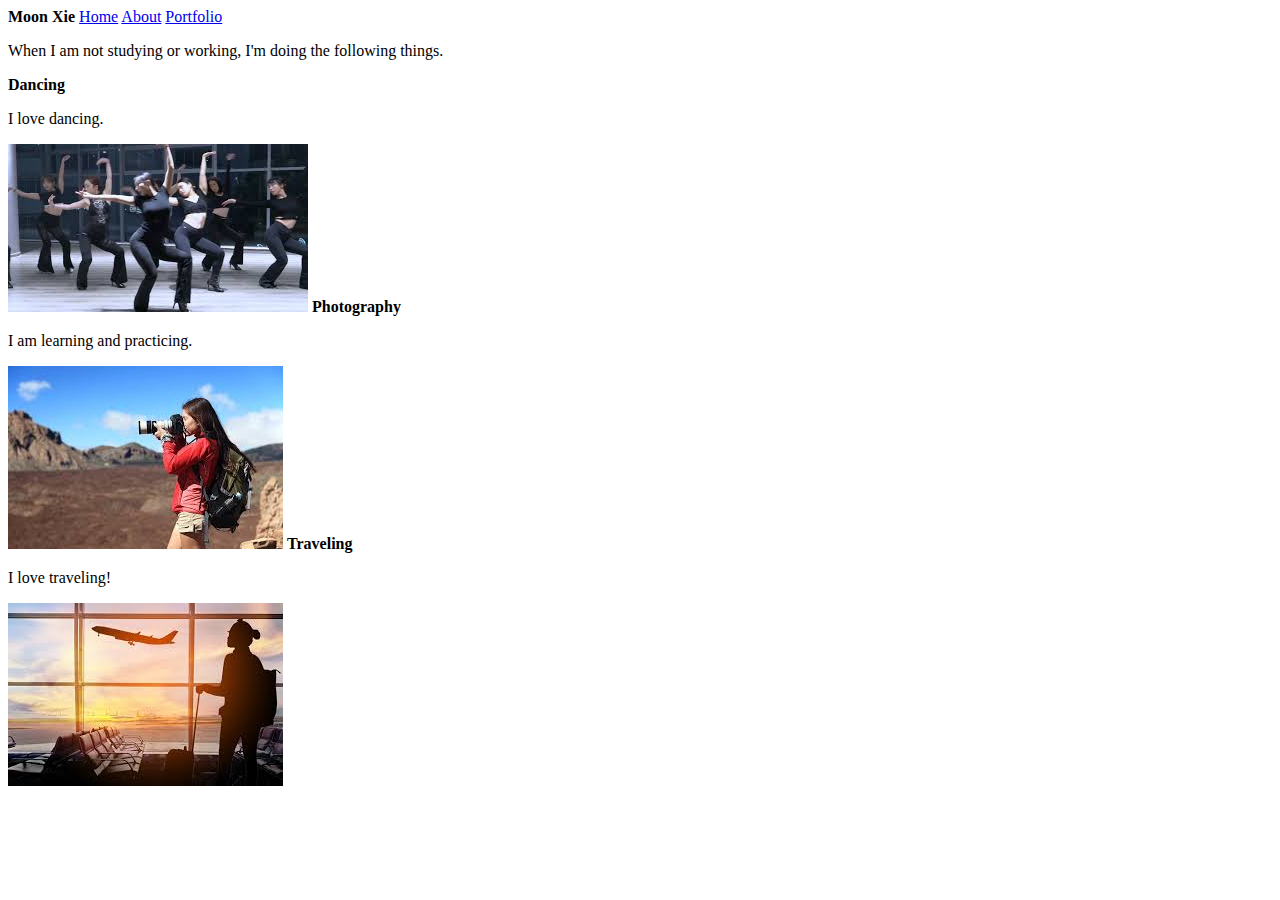
==== about.html @ ec863e91 "Added feature-B with editing about.html" ====
<!DOCTYPE html>
<html lang="en">
<head>
    <meta charset="UTF-8">
    <meta name="viewport" content="width=device-width, initial-scale=1.0">
    <title>Personal_Site_About</title>
</head>
<body>
    <nav>
        <b>Moon Xie</b>
        <a href="index.html">Home</a>
        <a href="about.html">About</a>
        <a href="portfolio.html">Portfolio</a>
    </nav>
    <p>When I am not studying or working, I'm doing the following things.</p>
    <b>Dancing</b>
    <p>I love dancing.</p>
    <img src="dancing.jpeg" alt="dancing">
    <b>Photography</b>
    <p>I am learning and practicing.</p>
    <img src="photography.jpeg" alt="photography">
    <b>Traveling</b>
    <p>I love traveling!</p>
    <img src="travel.jpeg" alt="traveling">
</body>
</html>
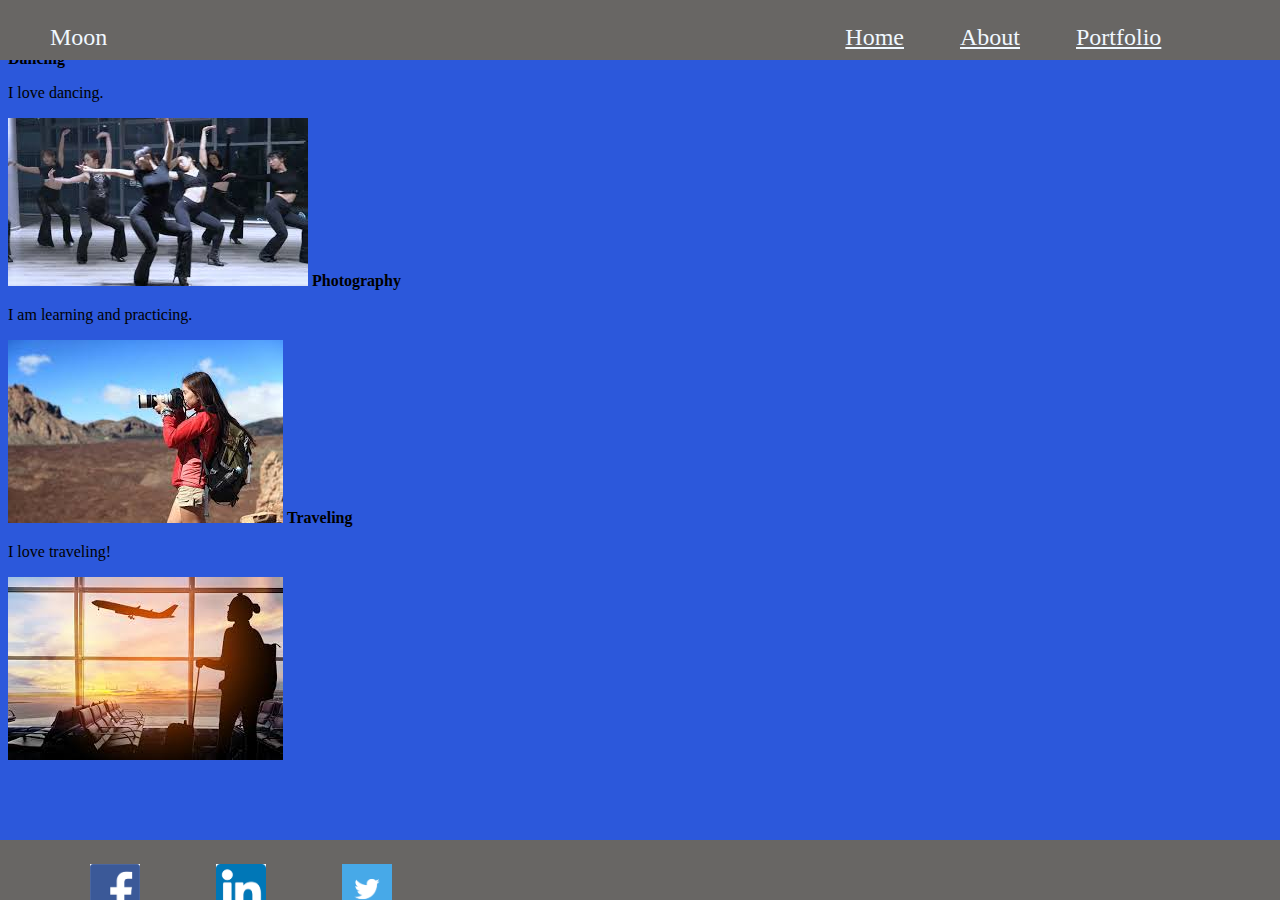
==== commit b8fcc962: "Added feature-F with updating CSS" ====
--- a/about.html
+++ b/about.html
@@ -4,23 +4,54 @@
     <meta charset="UTF-8">
     <meta name="viewport" content="width=device-width, initial-scale=1.0">
     <title>Personal_Site_About</title>
+    <link rel="stylesheet" href="style.css">
+    <script src="javascript.js"></script>
 </head>
 <body>
     <nav>
-        <b>Moon Xie</b>
-        <a href="index.html">Home</a>
-        <a href="about.html">About</a>
-        <a href="portfolio.html">Portfolio</a>
+        <ul type="none">
+            <li id="staffName">Moon</li>
+            <li>
+                <a class="navbar-item" href="index.html">Home</a>
+            </li>
+            <li>
+                <a class="navbar-item" href="about.html">About</a>
+            </li>
+            <li>
+                <a class="navbar-item" href="portfolio.html">Portfolio</a>
+            </li>
+        </ul>
     </nav>
-    <p>When I am not studying or working, I'm doing the following things.</p>
-    <b>Dancing</b>
-    <p>I love dancing.</p>
-    <img src="dancing.jpeg" alt="dancing">
-    <b>Photography</b>
-    <p>I am learning and practicing.</p>
-    <img src="photography.jpeg" alt="photography">
-    <b>Traveling</b>
-    <p>I love traveling!</p>
-    <img src="travel.jpeg" alt="traveling">
+    <section>
+        <p>When I am not studying or working, I'm doing the following things.</p>
+        <b>Dancing</b>
+        <p>I love dancing.</p>
+        <img src="dancing.jpeg" alt="dancing">
+        <b>Photography</b>
+        <p>I am learning and practicing.</p>
+        <img src="photography.jpeg" alt="photography">
+        <b>Traveling</b>
+        <p>I love traveling!</p>
+        <img src="travel.jpeg" alt="traveling">
+    </section>
+    <footer>
+        <ul type="none">
+            <li>
+                <a href="https://www.facebook.com/">
+                    <img src="facebook.png" alt="Facebook" height="50px">
+                </a>
+            </li>
+            <li>
+                <a href="https://www.facebook.com/">
+                    <img src="ins.png" alt="Ins" height="50px">
+                </a>
+            </li>
+            <li>
+                <a href="https://www.facebook.com/">
+                    <img src="twitter.png" alt="Twitter" height="50px">
+                </a>
+            </li>
+        </ul>
+    </footer>
 </body>
 </html>--- a/style.css
+++ b/style.css
@@ -0,0 +1,66 @@
+body {
+    background-color: rgb(44, 88, 219);
+}
+nav{
+    background-color: rgb(104, 102, 100);
+    font-size: 150%;
+    vertical-align: middle;
+    height: 60px;
+    width: 100%;
+    position: fixed;
+    left: 0px;
+    right: 0px;
+    top: 0px;
+    
+}
+nav ul{
+    background-color: rgb(104, 102, 100);
+
+}
+nav li {
+    margin-left: 50px;
+    display: inline-block;
+    background-color: rgb(104, 102, 100);
+}
+#staffName{
+    color: aliceblue;
+    margin-left: 10px;
+    margin-right: 55%;
+}
+.navbar-item{
+    background-color: rgb(104, 102, 100);
+    color: aliceblue;
+}
+footer{
+    background-color: rgb(104, 102, 100);
+    font-size: 150%;
+    vertical-align: middle;
+    height: 60px;
+    width: 100%;
+    position: fixed;
+    left: 0px;
+    right: 0px;
+    bottom: 0px;
+}
+footer ul{
+    background-color: rgb(104, 102, 100);
+}
+footer li{
+        display: inline-block;
+        background-color: rgb(104, 102,100);
+        margin-right: 20px;
+        margin-left: 50px;
+}
+.footer-item{
+    background-color: rgb(104, 102, 100);
+}
+.container{
+    background-color: aqua;
+    width: 100%;
+    margin-top: 80px;
+    position: relative
+    ;
+}
+.box1{
+    background-color: blue;
+}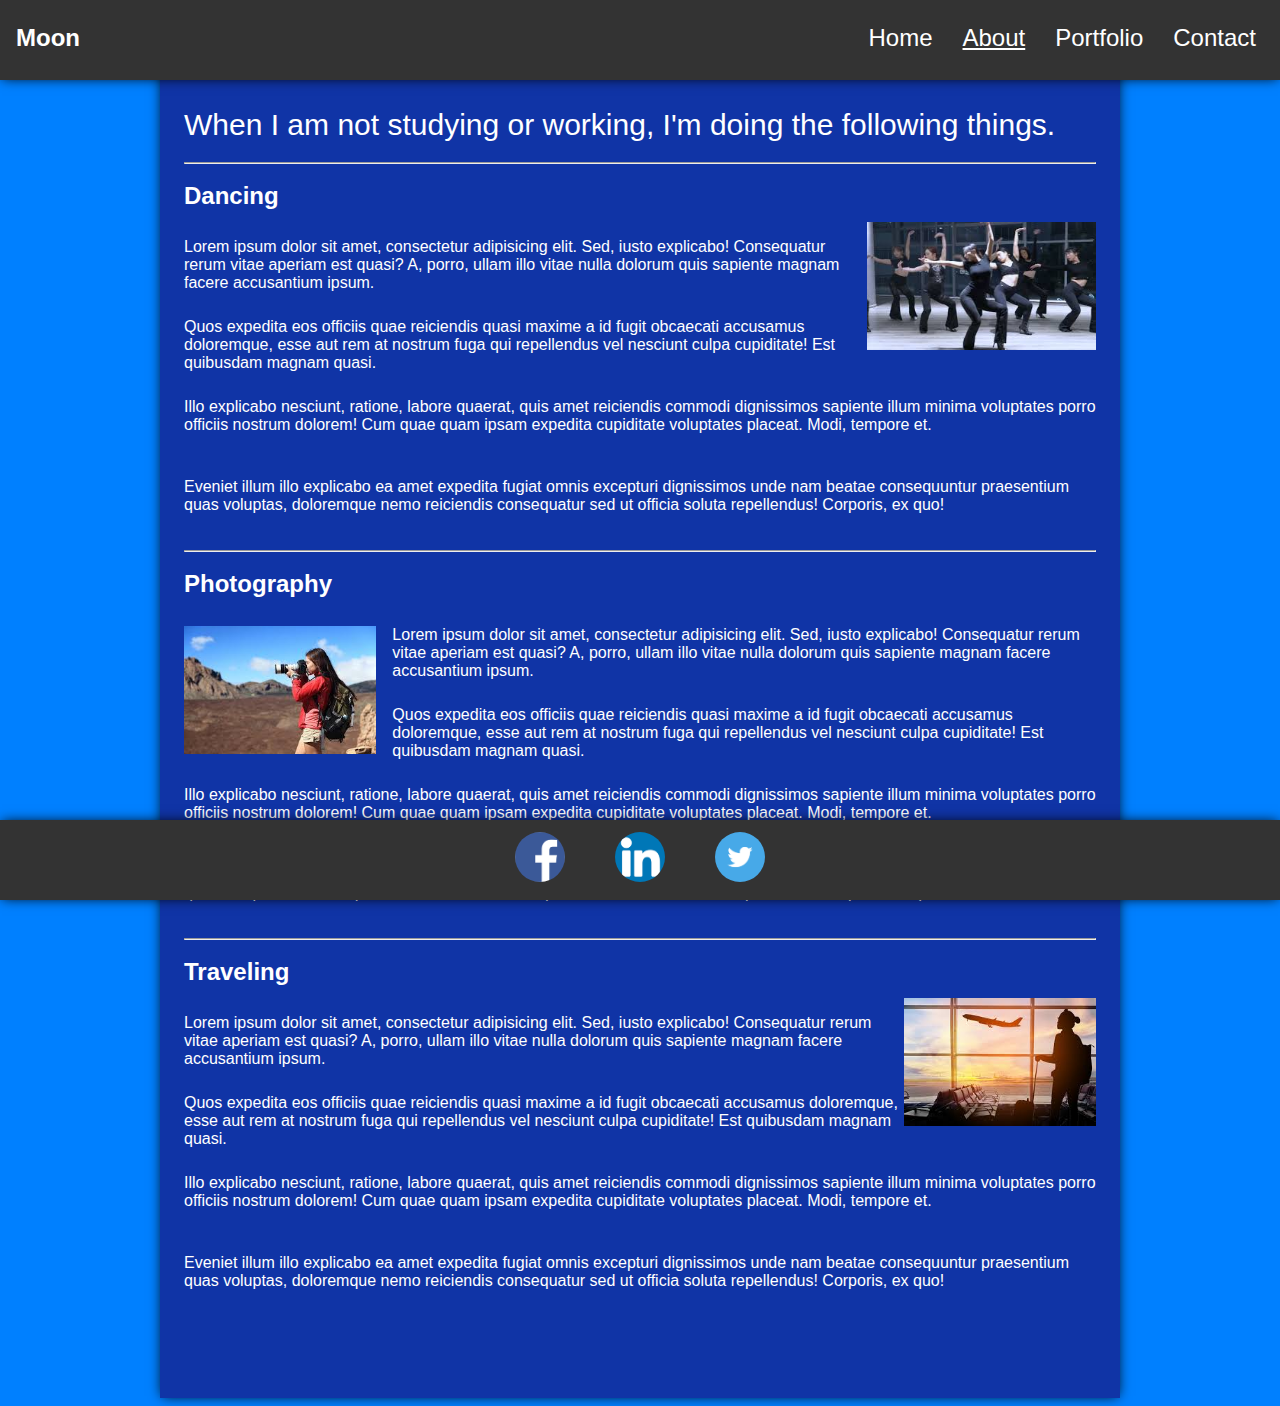
==== commit d3d88015: "Added Feature-CSS with all html" ====
--- a/about.html
+++ b/about.html
@@ -6,52 +6,170 @@
     <title>Personal_Site_About</title>
     <link rel="stylesheet" href="style.css">
     <script src="javascript.js"></script>
+    <style>
+        main {
+            margin: 80px 24px;
+        }
+        h1 {
+            font-size: 30px;
+            font-weight: 100;
+        }
+        main img {
+            height: 128px;
+        }
+        h2 {
+            margin: 10px 0px 10px 0px;
+        }
+        .box {
+            display: grid;
+            grid-template-rows: 50px 80px 80px 80px 80px ;
+            grid-template-columns: 3fr 1fr 1fr;
+        }
+        .boxitem1 {
+            grid-column: 1/5;
+            grid-row: 1/2;
+        }
+        .boxitem2 {
+            grid-column: 1/4;
+            grid-row: 2/3;
+        }
+        .boxitem3 {
+            grid-column: 1/4;
+            grid-row: 3/4;
+        }
+        .boxitem4 {
+            grid-column: 1/5;
+            grid-row: 4/5;
+        }
+        .boxitem5 {
+            grid-column: 1/5;
+            grid-row: 5/6;
+        }
+        .boxitem6 {
+            grid-column-end: 5;
+            grid-row:2/4 ;
+        }
+        .box1 {
+            display: grid;
+            grid-template-rows: 50px 80px 80px 80px 80px ;
+            grid-template-columns: 1fr 1fr 3fr;
+        }
+        .boxitem7 {
+            grid-column: 1/4;
+            grid-row: 1/2 ;
+        }
+        .boxitem8 {
+            grid-column: 2/4;
+            grid-row: 2/3 ;
+            margin-left: 16px;
+        }
+        .boxitem9 {
+            grid-column: 2/4;
+            grid-row: 3/4 ;
+            margin-left: 16px;
+        }
+        .boxitem10 {
+            grid-column: 1/4;
+            grid-row: 4/5 ;
+        }
+        .boxitem11 {
+            grid-column: 1/4;
+            grid-row: 5/6 ;
+        }
+        .boxitem12 {
+            grid-column: 1/2;
+            grid-row: 2/4 ;
+            margin:16px 0px 16px 0px ;
+        }
+
+    </style>
 </head>
 <body>
     <nav>
         <ul type="none">
             <li id="staffName">Moon</li>
-            <li>
-                <a class="navbar-item" href="index.html">Home</a>
-            </li>
-            <li>
-                <a class="navbar-item" href="about.html">About</a>
-            </li>
-            <li>
-                <a class="navbar-item" href="portfolio.html">Portfolio</a>
-            </li>
+            <div class="link">
+                <li>
+                    <a href="index.html">Home</a>
+                </li>
+                <li>
+                    <a class="current" href="about.html">About</a>
+                </li>
+                <li>
+                    <a href="portfolio.html">Portfolio</a>
+                </li>
+                <li>
+                    <a href="contact.html">Contact</a>
+                </li>
+            </div>
         </ul>
     </nav>
-    <section>
-        <p>When I am not studying or working, I'm doing the following things.</p>
-        <b>Dancing</b>
-        <p>I love dancing.</p>
-        <img src="dancing.jpeg" alt="dancing">
-        <b>Photography</b>
-        <p>I am learning and practicing.</p>
-        <img src="photography.jpeg" alt="photography">
-        <b>Traveling</b>
-        <p>I love traveling!</p>
-        <img src="travel.jpeg" alt="traveling">
-    </section>
+    <main>
+        <h1>
+            When I am not studying or working, I'm doing the following things.
+        </h1>
+        <hr>
+        <div class="box">
+            <h2 class="boxitem1">Dancing</h2>
+            <p class="boxitem2">
+                Lorem ipsum dolor sit amet, consectetur adipisicing elit. Sed, iusto explicabo! Consequatur rerum vitae aperiam est quasi? A, porro, ullam illo vitae nulla dolorum quis sapiente magnam facere accusantium ipsum.
+            </p>
+            <p class="boxitem3">
+                Quos expedita eos officiis quae reiciendis quasi maxime a id fugit obcaecati accusamus doloremque, esse aut rem at nostrum fuga qui repellendus vel nesciunt culpa cupiditate! Est quibusdam magnam quasi.
+            </p>
+            <p class="boxitem4">
+                Illo explicabo nesciunt, ratione, labore quaerat, quis amet reiciendis commodi dignissimos sapiente illum minima voluptates porro officiis nostrum dolorem! Cum quae quam ipsam expedita cupiditate voluptates placeat. Modi, tempore et.
+            </p>
+            <p class="boxitem5">
+                Eveniet illum illo explicabo ea amet expedita fugiat omnis excepturi dignissimos unde nam beatae consequuntur praesentium quas voluptas, doloremque nemo reiciendis consequatur sed ut officia soluta repellendus! Corporis, ex quo!
+            </p>
+            <img class="boxitem6" src="dancing.jpeg" alt="dancing">
+        </div>
+        <hr>
+        <div class="box1">
+            <h2 class="boxitem7">Photography</h2>
+            <p class="boxitem8">
+                Lorem ipsum dolor sit amet, consectetur adipisicing elit. Sed, iusto explicabo! Consequatur rerum vitae aperiam est quasi? A, porro, ullam illo vitae nulla dolorum quis sapiente magnam facere accusantium ipsum.
+            </p>
+            <p class="boxitem9">
+                Quos expedita eos officiis quae reiciendis quasi maxime a id fugit obcaecati accusamus doloremque, esse aut rem at nostrum fuga qui repellendus vel nesciunt culpa cupiditate! Est quibusdam magnam quasi.
+            </p>
+            <p class="boxitem10">
+                Illo explicabo nesciunt, ratione, labore quaerat, quis amet reiciendis commodi dignissimos sapiente illum minima voluptates porro officiis nostrum dolorem! Cum quae quam ipsam expedita cupiditate voluptates placeat. Modi, tempore et.
+            </p>
+            <p class="boxitem11">
+                Eveniet illum illo explicabo ea amet expedita fugiat omnis excepturi dignissimos unde nam beatae consequuntur praesentium quas voluptas, doloremque nemo reiciendis consequatur sed ut officia soluta repellendus! Corporis, ex quo!
+            </p>
+            <img class="boxitem12" src="photography.jpeg" alt="photography">
+        </div>
+        <hr>
+        <div class="box">
+            <h2 class="boxitem1">Traveling</h2>
+            <p class="boxitem2">
+                Lorem ipsum dolor sit amet, consectetur adipisicing elit. Sed, iusto explicabo! Consequatur rerum vitae aperiam est quasi? A, porro, ullam illo vitae nulla dolorum quis sapiente magnam facere accusantium ipsum.
+            </p>
+            <p class="boxitem3">
+                Quos expedita eos officiis quae reiciendis quasi maxime a id fugit obcaecati accusamus doloremque, esse aut rem at nostrum fuga qui repellendus vel nesciunt culpa cupiditate! Est quibusdam magnam quasi.
+            </p>
+            <p class="boxitem4">
+                Illo explicabo nesciunt, ratione, labore quaerat, quis amet reiciendis commodi dignissimos sapiente illum minima voluptates porro officiis nostrum dolorem! Cum quae quam ipsam expedita cupiditate voluptates placeat. Modi, tempore et.
+            </p>
+            <p class="boxitem5">
+                Eveniet illum illo explicabo ea amet expedita fugiat omnis excepturi dignissimos unde nam beatae consequuntur praesentium quas voluptas, doloremque nemo reiciendis consequatur sed ut officia soluta repellendus! Corporis, ex quo!
+            </p>
+            <img class="boxitem6" src="travel.jpeg" alt="traveling">
+        </div>
+    </main>
     <footer>
-        <ul type="none">
-            <li>
-                <a href="https://www.facebook.com/">
-                    <img src="facebook.png" alt="Facebook" height="50px">
-                </a>
-            </li>
-            <li>
-                <a href="https://www.facebook.com/">
-                    <img src="ins.png" alt="Ins" height="50px">
-                </a>
-            </li>
-            <li>
-                <a href="https://www.facebook.com/">
-                    <img src="twitter.png" alt="Twitter" height="50px">
-                </a>
-            </li>
-        </ul>
+        <a class="fitem1" href="https://www.facebook.com/">
+            <img src="facebook.png" alt="Facebook" height="50px">
+        </a>
+        <a class="fitem2" href="https://www.facebook.com/">
+            <img src="ins.png" alt="Ins" height="50px">
+        </a>
+        <a class="fitem3" href="https://www.facebook.com/">
+            <img src="twitter.png" alt="Twitter" height="50px">
+        </a>
     </footer>
 </body>
 </html>--- a/style.css
+++ b/style.css
@@ -1,66 +1,87 @@
+html {
+    background-color: #0080ff;
+    font-family: sans-serif;
+    display: flex;
+    justify-content: center;
+}
+* {
+    color: white;
+}
+
 body {
-    background-color: rgb(44, 88, 219);
+    background-color: #1034a6;
+    width: 960px;
+    box-shadow: 0 0 12px -2px black;
+    display: flex;
+    flex-direction: column;
+    justify-content: space-around;
+}
+a {
+    text-decoration: none;
+}
+.current{
+    text-decoration: underline;
 }
 nav{
-    background-color: rgb(104, 102, 100);
-    font-size: 150%;
+    font-size: 24px;
+    font-family: sans-serif;
     vertical-align: middle;
-    height: 60px;
+    height: 80px;
     width: 100%;
     position: fixed;
+    z-index: 1;
     left: 0px;
     right: 0px;
     top: 0px;
-    
+    box-shadow: 0 0 12px -2px black;
+}
+nav, nav * {
+    background-color:rgb(51, 51, 51);
 }
 nav ul{
-    background-color: rgb(104, 102, 100);
-
+    display: flex;
+    flex-direction: row;
+    justify-content: space-between;
+}
+.link{
+    margin-right: 24px;
+    display: flex;
+    flex-direction: row;
+    justify-content: space-between;
 }
 nav li {
-    margin-left: 50px;
-    display: inline-block;
-    background-color: rgb(104, 102, 100);
+    margin-left: 30px;
 }
+
 #staffName{
-    color: aliceblue;
-    margin-left: 10px;
-    margin-right: 55%;
+    margin-left: -24px;
+    font-weight: bold;
 }
-.navbar-item{
-    background-color: rgb(104, 102, 100);
-    color: aliceblue;
+footer, footer * {
+    background-color:rgb(51, 51, 51);
 }
 footer{
-    background-color: rgb(104, 102, 100);
-    font-size: 150%;
+    font-size: 24px;
     vertical-align: middle;
-    height: 60px;
+    height: 80px;
     width: 100%;
+    box-shadow: 0 0 12px -2px black;
     position: fixed;
+    z-index: 1;
     left: 0px;
     right: 0px;
     bottom: 0px;
+    display: flex;
+    align-items: center;
+    justify-content: center;
 }
-footer ul{
-    background-color: rgb(104, 102, 100);
+footer a {
+    margin-right: 25px;
+    margin-left: 25px;
+    border: black;
 }
-footer li{
-        display: inline-block;
-        background-color: rgb(104, 102,100);
-        margin-right: 20px;
-        margin-left: 50px;
+a img{
+    border-radius: 50%;
+    object-fit: cover;
 }
-.footer-item{
-    background-color: rgb(104, 102, 100);
-}
-.container{
-    background-color: aqua;
-    width: 100%;
-    margin-top: 80px;
-    position: relative
-    ;
-}
-.box1{
-    background-color: blue;
-}+
